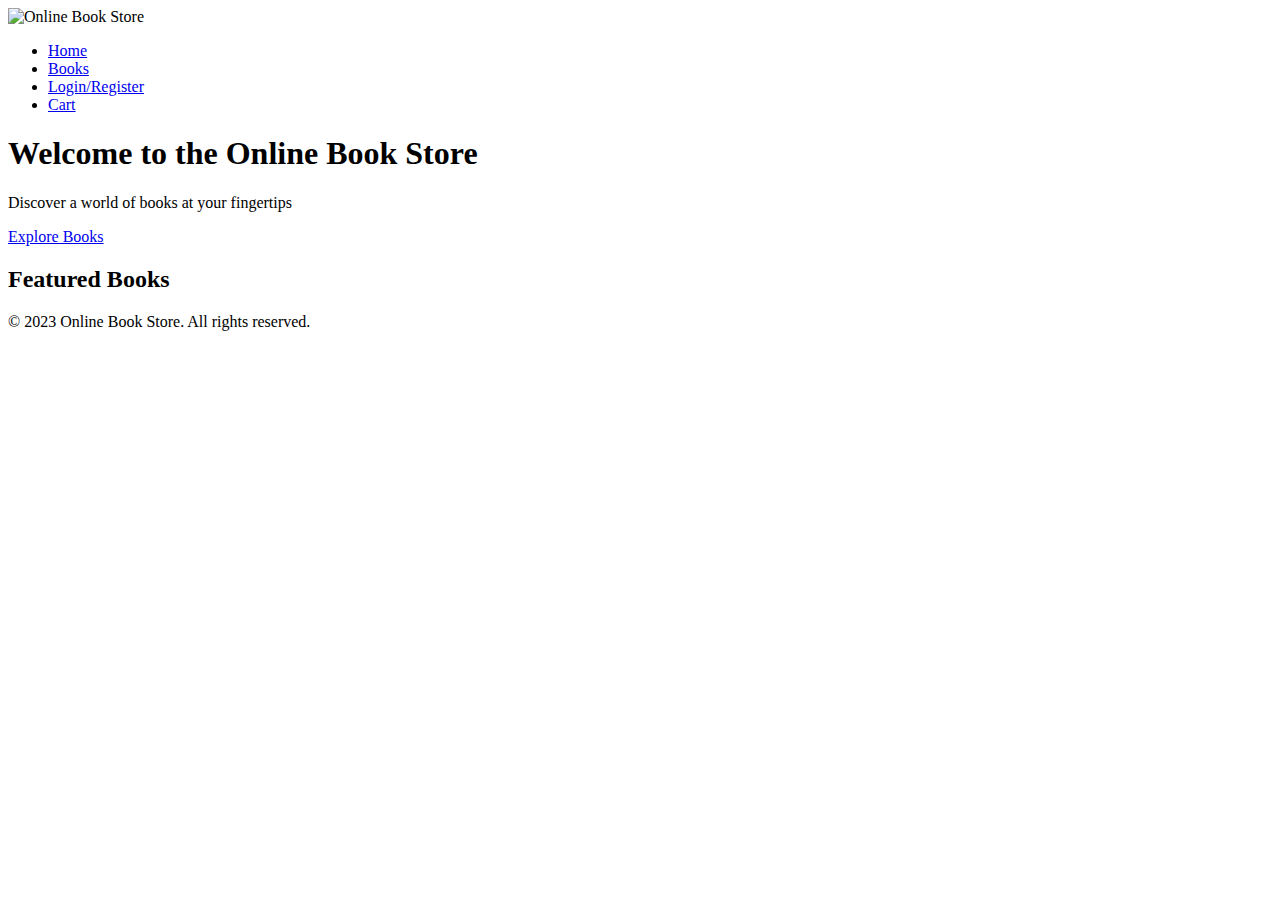
==== index.html @ ca6f5434 "intial" ====
<!DOCTYPE html>
<html lang="en">
<head>
  <title>Online Book Store</title>
  <link rel="stylesheet" type="text/css" href="styles.css">
</head>
<body>
  <header>
    <nav>
      <img src="logo.png" alt="Online Book Store">
      <ul>
        <li><a href="index.html">Home</a></li>
        <li><a href="catalog.html">Books</a></li>
        <li><a href="login.html">Login/Register</a></li>
        <li><a href="cart.html">Cart</a></li>
      </ul>
    </nav>
  </header>

  <main>
    <section class="hero-section">
      <h1>Welcome to the Online Book Store</h1>
      <p>Discover a world of books at your fingertips</p>
      <a href="catalog.html" class="btn">Explore Books</a>
    </section>

    <section class="featured-section">
      <h2>Featured Books</h2>
      <!-- Add featured book listings or carousel here -->
    </section>

    <!-- Add additional sections or categories as needed -->
  </main>

  <footer>
    <p>&copy; 2023 Online Book Store. All rights reserved.</p>
  </footer>
</body>
</html>
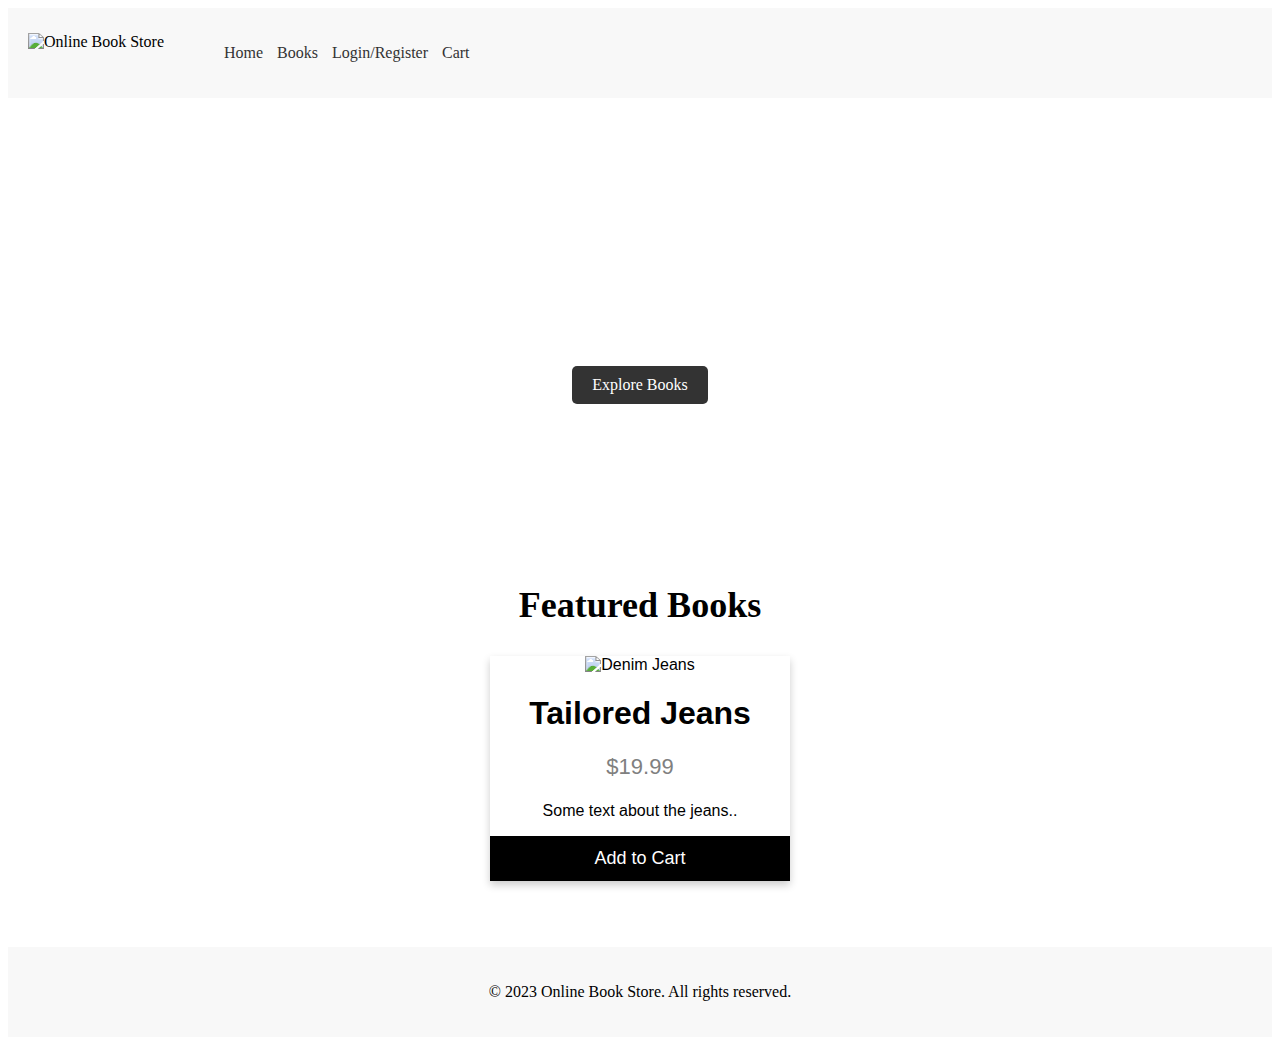
==== commit c13d6e0b: "css fix" ====
--- a/index.html
+++ b/index.html
@@ -2,7 +2,7 @@
 <html lang="en">
 <head>
   <title>Online Book Store</title>
-  <link rel="stylesheet" type="text/css" href="styles.css">
+  <link rel="stylesheet" type="text/css" href="css.css">
 </head>
 <body>
   <header>
@@ -27,6 +27,13 @@
     <section class="featured-section">
       <h2>Featured Books</h2>
       <!-- Add featured book listings or carousel here -->
+      <div class="card">
+        <img src="jeans3.jpg" alt="Denim Jeans" style="width:100%">
+        <h1>Tailored Jeans</h1>
+        <p class="price">$19.99</p>
+        <p>Some text about the jeans..</p>
+        <p><button>Add to Cart</button></p>
+      </div>
     </section>
 
     <!-- Add additional sections or categories as needed -->
--- a/css.css
+++ b/css.css
@@ -0,0 +1,107 @@
+/* Example styles for the Online Book Store */
+
+/* Header */
+header {
+    background-color: #f8f8f8;
+    padding: 20px;
+  }
+  
+  header nav {
+    display: flex;
+    align-items: center;
+  }
+  
+  header nav img {
+    height: 40px;
+    margin-right: 20px;
+  }
+  
+  header nav ul {
+    list-style: none;
+  }
+  
+  header nav ul li {
+    display: inline-block;
+    margin-right: 10px;
+  }
+  
+  header nav ul li a {
+    text-decoration: none;
+    color: #333;
+  }
+  
+  /* Hero Section */
+  .hero-section {
+    background-image: url('hero-background.jpg');
+    background-size: cover;
+    background-position: center;
+    color: #fff;
+    padding: 100px;
+    text-align: center;
+  }
+  
+  .hero-section h1 {
+    font-size: 48px;
+    margin-bottom: 20px;
+  }
+  
+  .hero-section p {
+    font-size: 18px;
+    margin-bottom: 40px;
+  }
+  
+  .hero-section .btn {
+    display: inline-block;
+    background-color: #333;
+    color: #fff;
+    padding: 10px 20px;
+    border-radius: 5px;
+    text-decoration: none;
+  }
+  
+  /* Featured Section */
+  .featured-section {
+    padding: 50px;
+    text-align: center;
+  }
+  
+  .featured-section h2 {
+    font-size: 36px;
+    margin-bottom: 30px;
+  }
+  
+  /* Footer */
+  footer {
+    background-color: #f8f8f8;
+    padding: 20px;
+    text-align: center;
+  }
+
+  .card {
+    box-shadow: 0 4px 8px 0 rgba(0, 0, 0, 0.2);
+    max-width: 300px;
+    margin: auto;
+    text-align: center;
+    font-family: arial;
+  }
+  
+  .price {
+    color: grey;
+    font-size: 22px;
+  }
+  
+  .card button {
+    border: none;
+    outline: 0;
+    padding: 12px;
+    color: white;
+    background-color: #000;
+    text-align: center;
+    cursor: pointer;
+    width: 100%;
+    font-size: 18px;
+  }
+  
+  .card button:hover {
+    opacity: 0.7;
+  }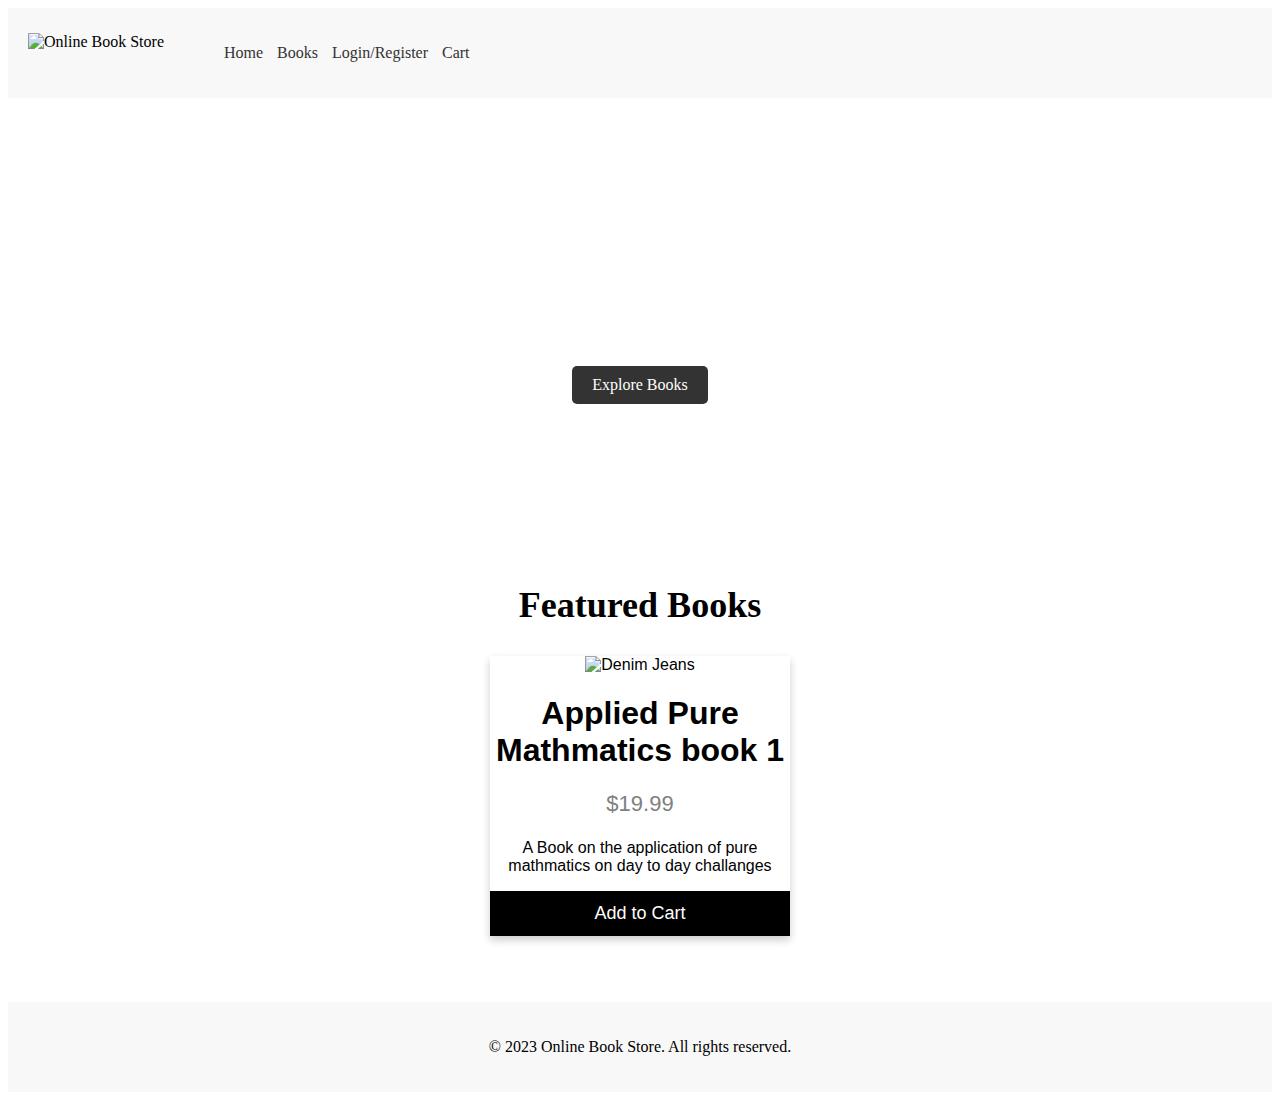
==== commit 3b9ee8c2: "fix 1" ====
--- a/index.html
+++ b/index.html
@@ -29,9 +29,9 @@
       <!-- Add featured book listings or carousel here -->
       <div class="card">
         <img src="jeans3.jpg" alt="Denim Jeans" style="width:100%">
-        <h1>Tailored Jeans</h1>
+        <h1>Applied Pure Mathmatics book 1</h1>
         <p class="price">$19.99</p>
-        <p>Some text about the jeans..</p>
+        <p>A Book on the application of pure mathmatics on day to day challanges</p>
         <p><button>Add to Cart</button></p>
       </div>
     </section>
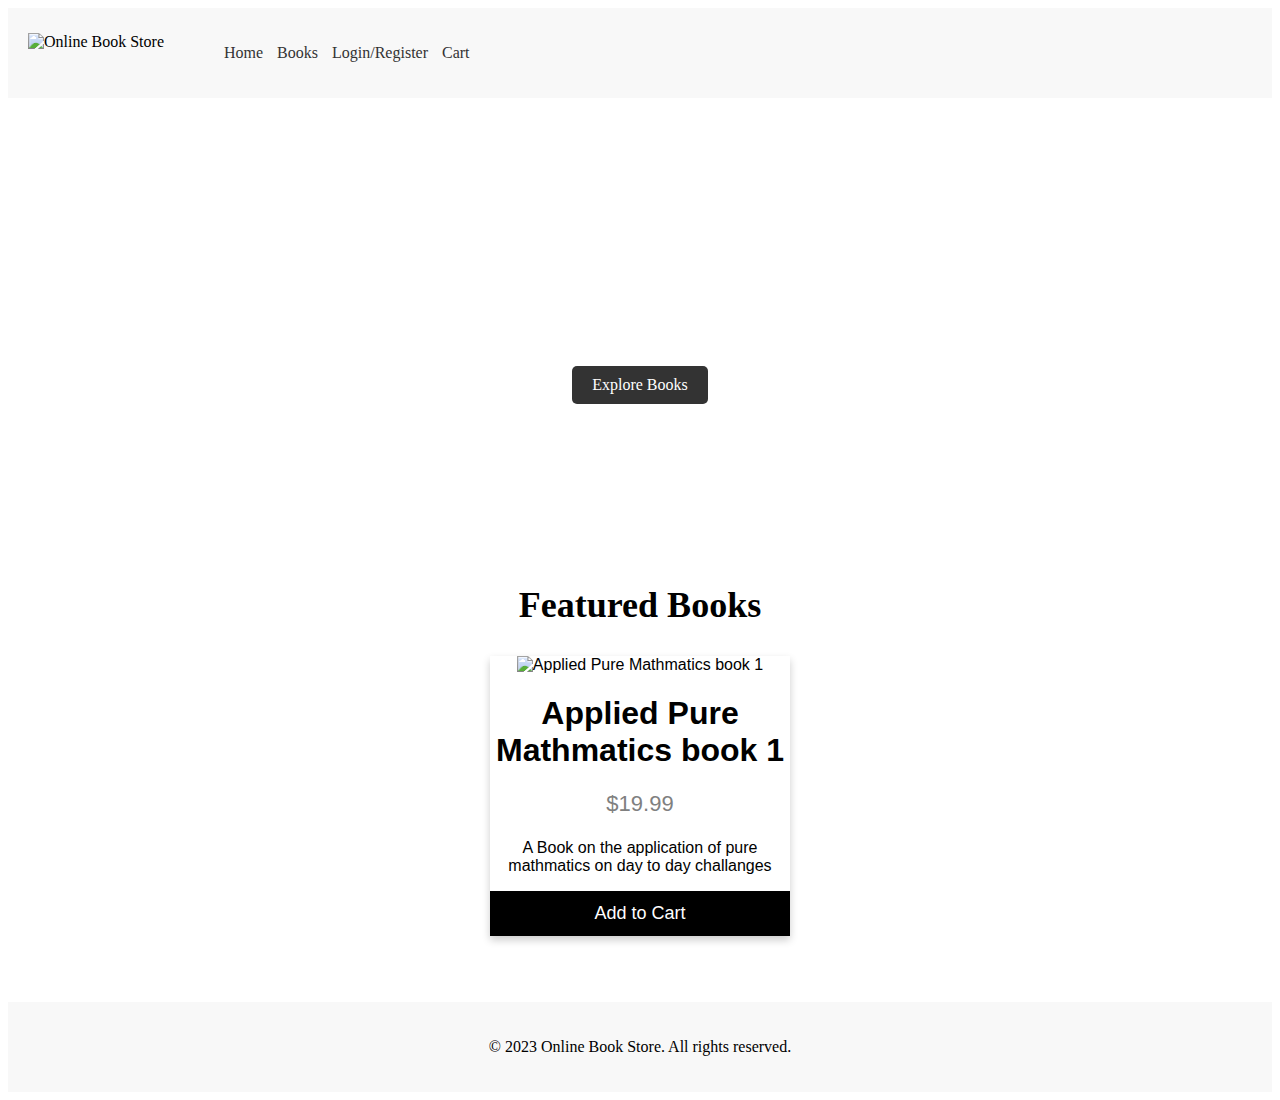
==== commit 1c904cb7: "jean thing" ====
--- a/index.html
+++ b/index.html
@@ -28,7 +28,7 @@
       <h2>Featured Books</h2>
       <!-- Add featured book listings or carousel here -->
       <div class="card">
-        <img src="jeans3.jpg" alt="Denim Jeans" style="width:100%">
+        <img src="jeans3.jpg" alt="Applied Pure Mathmatics book 1" style="width:100%">
         <h1>Applied Pure Mathmatics book 1</h1>
         <p class="price">$19.99</p>
         <p>A Book on the application of pure mathmatics on day to day challanges</p>
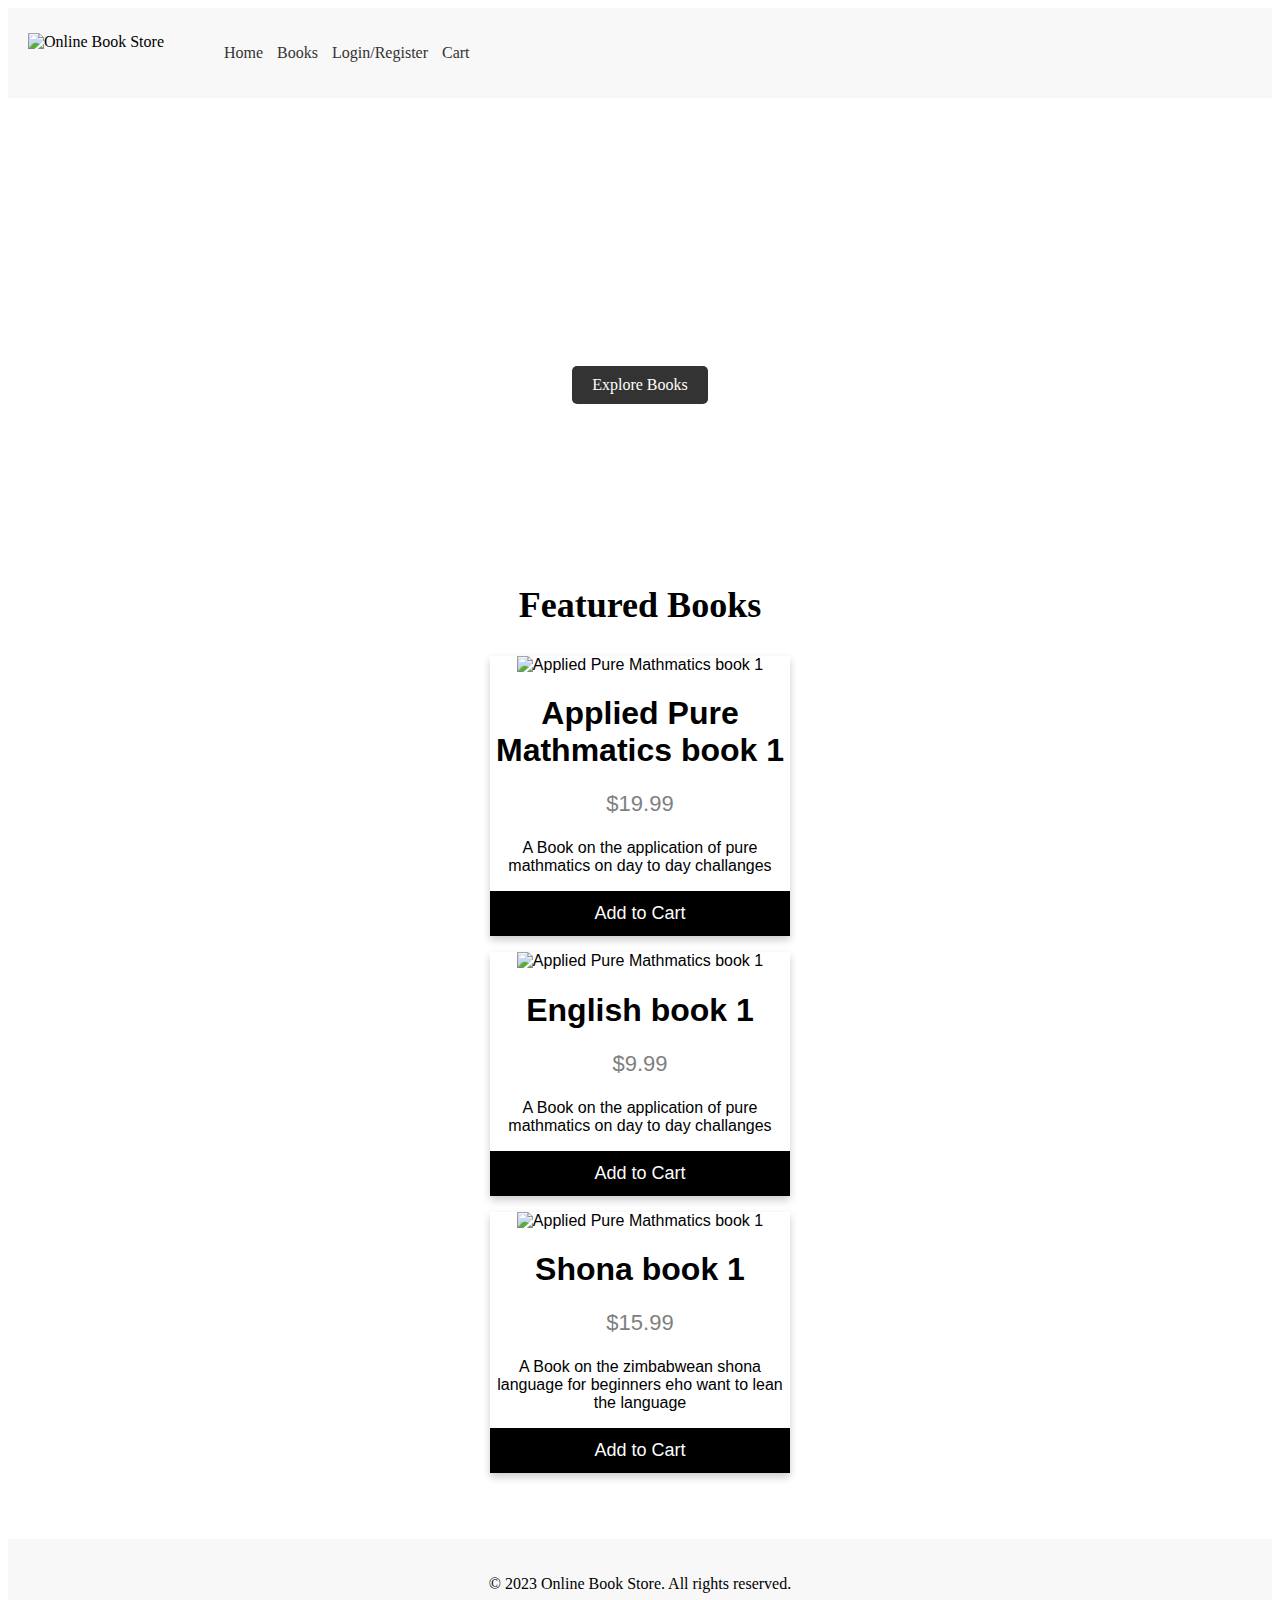
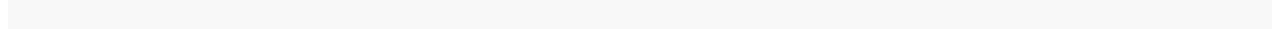
==== commit 7ae2072f: "cart" ====
--- a/index.html
+++ b/index.html
@@ -34,6 +34,20 @@
         <p>A Book on the application of pure mathmatics on day to day challanges</p>
         <p><button>Add to Cart</button></p>
       </div>
+      <div class="card">
+        <img src="jeans3.jpg" alt="Applied Pure Mathmatics book 1" style="width:100%">
+        <h1>English book 1</h1>
+        <p class="price">$9.99</p>
+        <p>A Book on the application of pure mathmatics on day to day challanges</p>
+        <p><button>Add to Cart</button></p>
+      </div>
+      <div class="card">
+        <img src="jeans3.jpg" alt="Applied Pure Mathmatics book 1" style="width:100%">
+        <h1>Shona book 1</h1>
+        <p class="price">$15.99</p>
+        <p>A Book on the zimbabwean shona language for beginners eho want to lean the language </p>
+        <p><button>Add to Cart</button></p>
+      </div>
     </section>
 
     <!-- Add additional sections or categories as needed -->
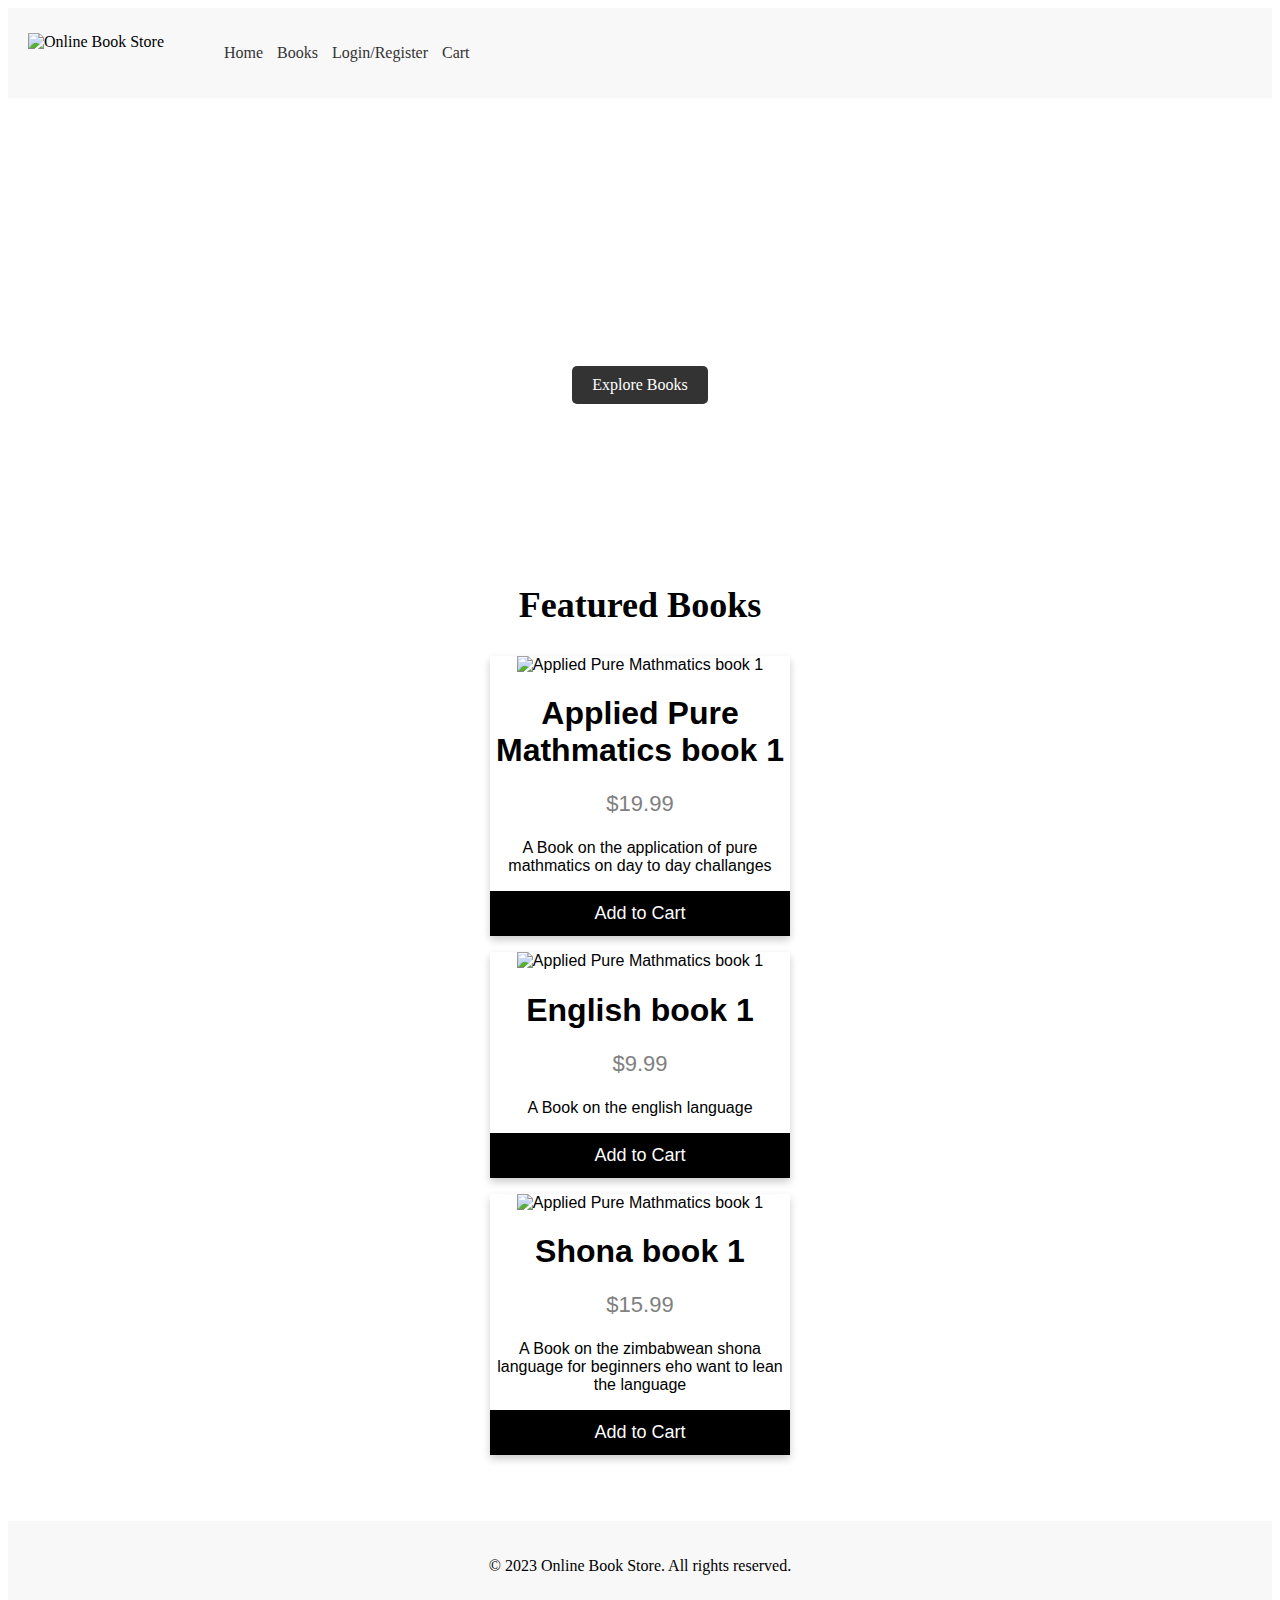
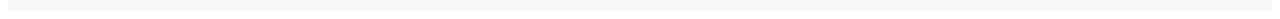
==== commit 3be3e1d6: "cart1" ====
--- a/index.html
+++ b/index.html
@@ -38,7 +38,7 @@
         <img src="jeans3.jpg" alt="Applied Pure Mathmatics book 1" style="width:100%">
         <h1>English book 1</h1>
         <p class="price">$9.99</p>
-        <p>A Book on the application of pure mathmatics on day to day challanges</p>
+        <p>A Book on the english language</p>
         <p><button>Add to Cart</button></p>
       </div>
       <div class="card">
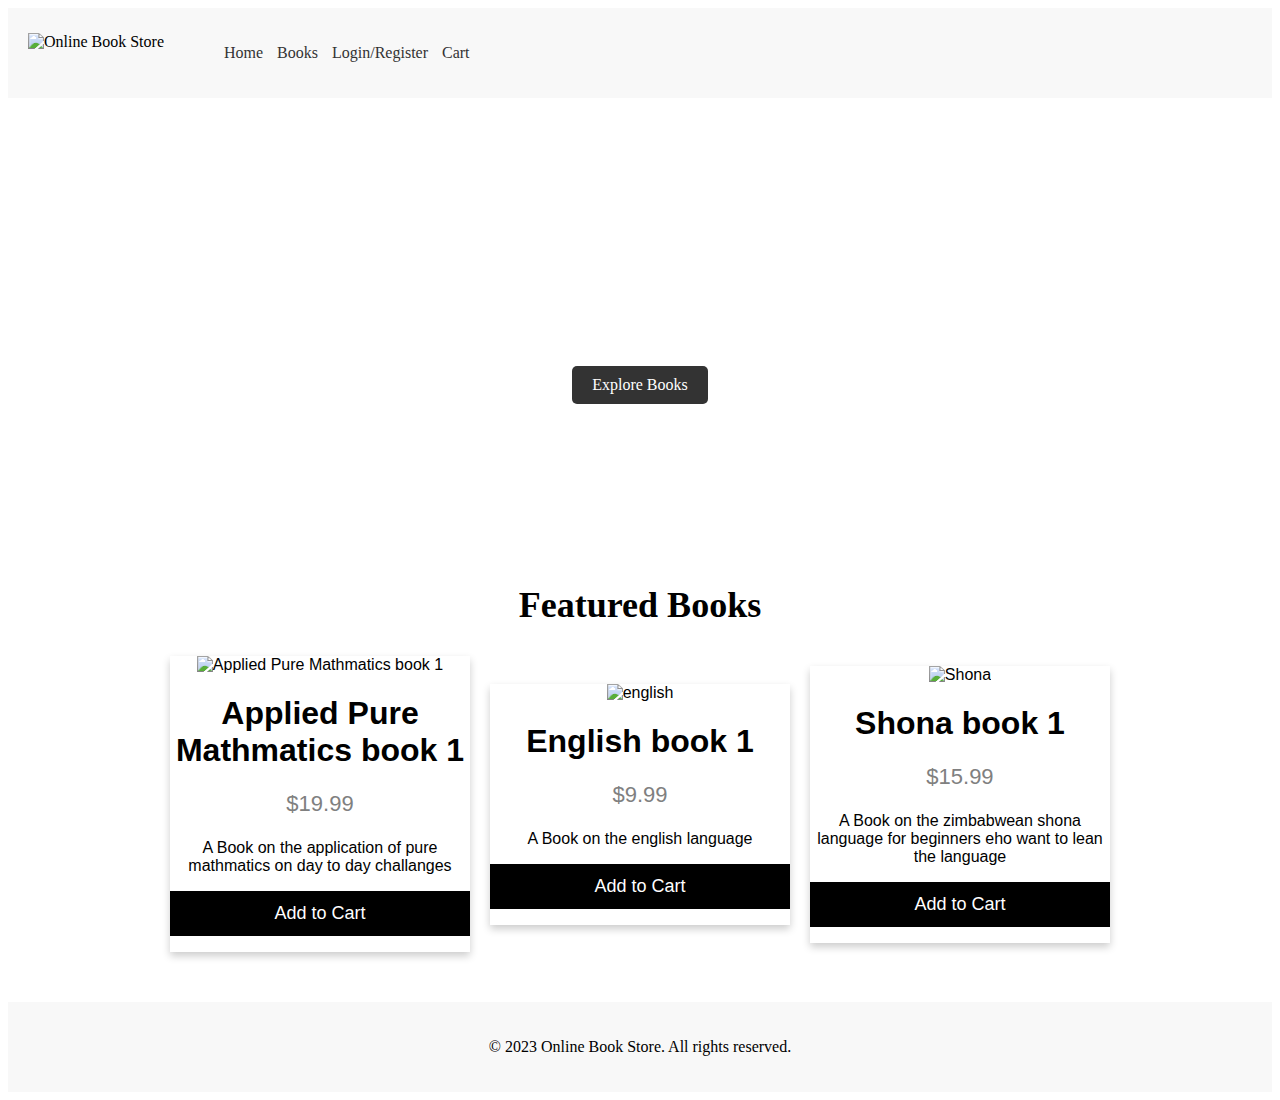
==== commit c04132f2: "cart fix" ====
--- a/index.html
+++ b/index.html
@@ -27,6 +27,7 @@
     <section class="featured-section">
       <h2>Featured Books</h2>
       <!-- Add featured book listings or carousel here -->
+      <div class="card-container">
       <div class="card">
         <img src="jeans3.jpg" alt="Applied Pure Mathmatics book 1" style="width:100%">
         <h1>Applied Pure Mathmatics book 1</h1>
@@ -35,19 +36,20 @@
         <p><button>Add to Cart</button></p>
       </div>
       <div class="card">
-        <img src="jeans3.jpg" alt="Applied Pure Mathmatics book 1" style="width:100%">
+        <img src="jeans3.jpg" alt="english" style="width:100%">
         <h1>English book 1</h1>
         <p class="price">$9.99</p>
         <p>A Book on the english language</p>
         <p><button>Add to Cart</button></p>
       </div>
       <div class="card">
-        <img src="jeans3.jpg" alt="Applied Pure Mathmatics book 1" style="width:100%">
+        <img src="jeans3.jpg" alt="Shona" style="width:100%">
         <h1>Shona book 1</h1>
         <p class="price">$15.99</p>
         <p>A Book on the zimbabwean shona language for beginners eho want to lean the language </p>
         <p><button>Add to Cart</button></p>
       </div>
+    </div>
     </section>
 
     <!-- Add additional sections or categories as needed -->
--- a/css.css
+++ b/css.css
@@ -77,9 +77,17 @@
     text-align: center;
   }
 
+  .card-container {
+    display: flex;
+    flex-wrap: wrap;
+    justify-content: space-between;
+    max-width: 960px; /* Adjust this value as needed */
+    margin: 0 auto;
+  }
+  
   .card {
     box-shadow: 0 4px 8px 0 rgba(0, 0, 0, 0.2);
-    max-width: 300px;
+    flex-basis: calc(33.33% - 20px); /* Adjust this value to set the width of each card */
     margin: auto;
     text-align: center;
     font-family: arial;
